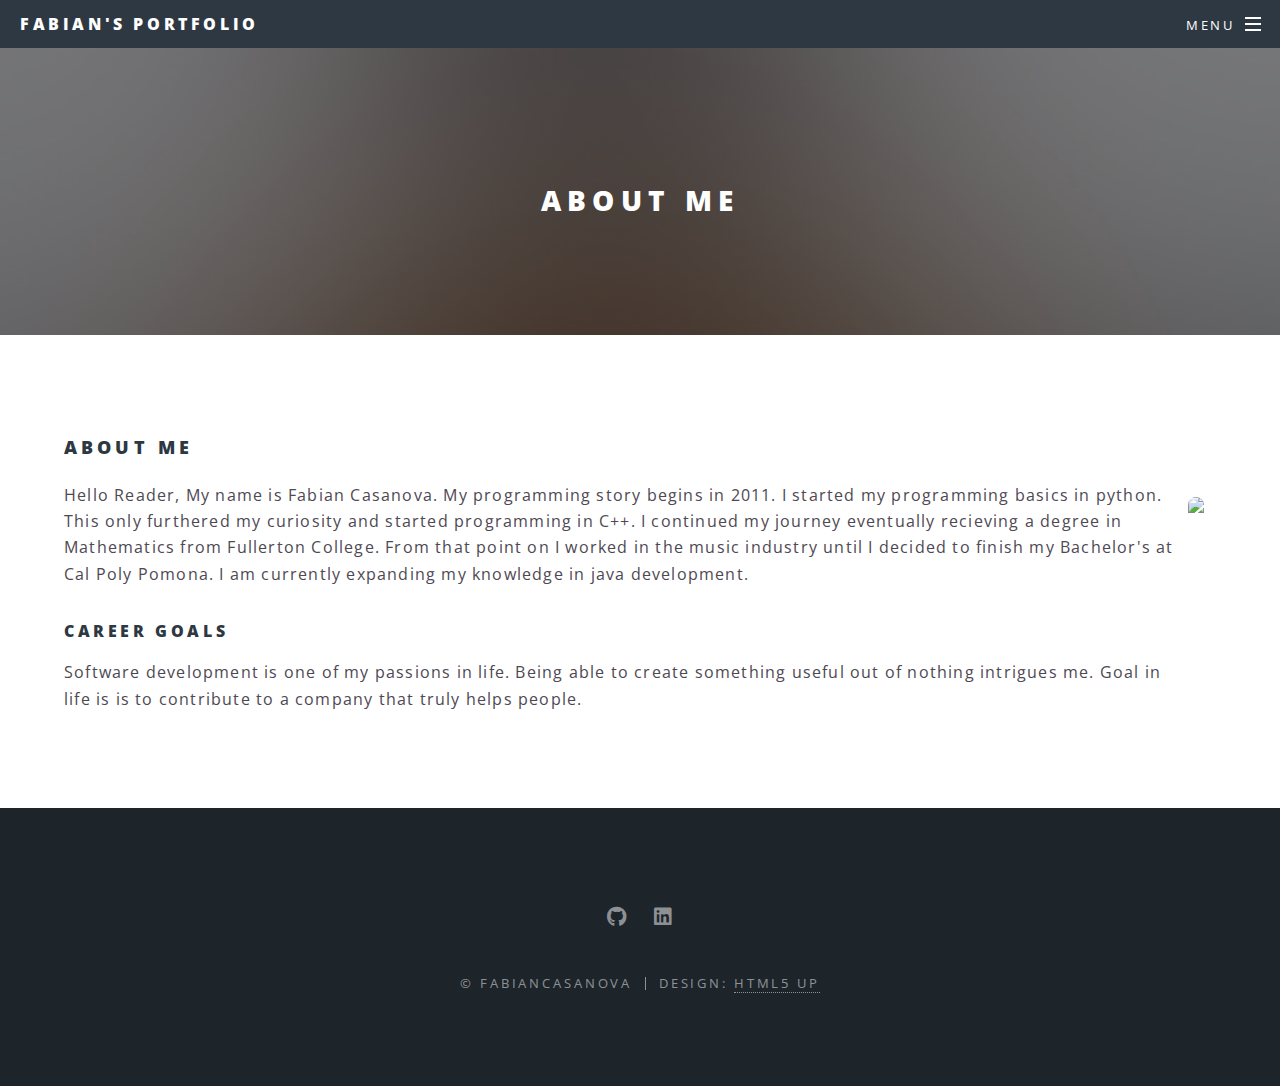
==== aboutme.html @ 85e6639e "update" ====
<!DOCTYPE HTML>
<!--
	Spectral by HTML5 UP
	html5up.net | @ajlkn
	Free for personal and commercial use under the CCA 3.0 license (html5up.net/license)
-->
<html>
	<head>
		<title>Fabian's Portfolio</title>
		<meta charset="utf-8" />
		<meta name="viewport" content="width=device-width, initial-scale=1, user-scalable=no" />
		<link rel="stylesheet" href="assets/css/main.css" />
		<noscript><link rel="stylesheet" href="assets/css/noscript.css" /></noscript>
	</head>
	<body class="is-preload">

		<!-- Page Wrapper -->
			<div id="page-wrapper">

				<!-- Header -->
					<header id="header">
						<h1><a href="index.html">Fabian's Portfolio</a></h1>
						<nav id="nav">
							<ul>
								<li class="special">
									<a href="#menu" class="menuToggle"><span>Menu</span></a>
									<div id="menu">
										<ul>
											<li><a href="index.html">Home</a></li>
											<li><a href="aboutme.html">About Me</a></li>
											<li><a href="contact.html">Contact</a></li>
										</ul>
									</div>
								</li>
							</ul>
						</nav>
					</header>

				<!-- Main -->
					<article id="main">
						<header>
							<h2>About Me</h2>
							
						</header>
						<section class="wrapper style5">
							<div class="inner">

								<h3>About Me</h3>
								<image class="image fabian" src="oldimages/fabian.jpg"></image>
								<p>Hello Reader, My name is Fabian Casanova.  My programming story begins in 2011.  I started my programming basics in python.  This only furthered my curiosity and started programming in C++.  
									I continued my journey eventually recieving a degree in Mathematics from Fullerton College.  From that point on I worked in the music industry until I decided to finish
									my Bachelor's at Cal Poly Pomona.  I am currently expanding my knowledge in java development.</p>
									
									
									
								<h4>Career Goals</h4>
								<p>Software development is one of my passions in life.  Being able to create something useful out of nothing intrigues me.  Goal in life is
									is to contribute to a company that truly helps people.
								</p>
							</div>
							
						</section>
					</article>

				<!-- Footer -->
					<footer id="footer">
						<ul class="icons">
							<li><a href="#" class="icon brands fa-github"><span class="label">Github</span></a></li>
							<li><a href="#" class="icon brands fa-linkedin"><span class="label">LinkedIn</span></a></li>

						</ul>
						<ul class="copyright">
							<li>&copy; FabianCasanova</li><li>Design: <a href="http://html5up.net">HTML5 UP</a></li>
						</ul>
					</footer>

			</div>

		<!-- Scripts -->
			<script src="assets/js/jquery.min.js"></script>
			<script src="assets/js/jquery.scrollex.min.js"></script>
			<script src="assets/js/jquery.scrolly.min.js"></script>
			<script src="assets/js/browser.min.js"></script>
			<script src="assets/js/breakpoints.min.js"></script>
			<script src="assets/js/util.js"></script>
			<script src="assets/js/main.js"></script>

	</body>
</html>
---- assets/css/main.css ----
@import url(fontawesome-all.min.css);
@import url("https://fonts.googleapis.com/css?family=Open+Sans:400,400italic,600,600italic,800,800italic");

/*
	Spectral by HTML5 UP
	html5up.net | @ajlkn
	Free for personal and commercial use under the CCA 3.0 license (html5up.net/license)
*/

html, body, div, span, applet, object,
iframe, h1, h2, h3, h4, h5, h6, p, blockquote,
pre, a, abbr, acronym, address, big, cite,
code, del, dfn, em, img, ins, kbd, q, s, samp,
small, strike, strong, sub, sup, tt, var, b,
u, i, center, dl, dt, dd, ol, ul, li, fieldset,
form, label, legend, table, caption, tbody,
tfoot, thead, tr, th, td, article, aside,
canvas, details, embed, figure, figcaption,
footer, header, hgroup, menu, nav, output, ruby,
section, summary, time, mark, audio, video {
	margin: 0;
	padding: 0;
	border: 0;
	font-size: 100%;
	font: inherit;
	vertical-align: baseline;}

article, aside, details, figcaption, figure,
footer, header, hgroup, menu, nav, section {
	display: block;}

body {
	line-height: 1;
}

ol, ul {
	list-style: none;
}

blockquote, q {
	quotes: none;
}

	blockquote:before, blockquote:after, q:before, q:after {
		content: '';
		content: none;
	}

table {
	border-collapse: collapse;
	border-spacing: 0;
}

body {
	-webkit-text-size-adjust: none;
}

mark {
	background-color: transparent;
	color: inherit;
}

input::-moz-focus-inner {
	border: 0;
	padding: 0;
}

input, select, textarea {
	-moz-appearance: none;
	-webkit-appearance: none;
	-ms-appearance: none;
	appearance: none;
}

/* Basic */

	@-ms-viewport {
		width: device-width;
	}

	html {
		box-sizing: border-box;
	}

	*, *:before, *:after {
		box-sizing: inherit;
	}

	body {
		background: #2e3842;
	}

		body.is-preload *, body.is-preload *:before, body.is-preload *:after {
			-moz-animation: none !important;
			-webkit-animation: none !important;
			-ms-animation: none !important;
			animation: none !important;
			-moz-transition: none !important;
			-webkit-transition: none !important;
			-ms-transition: none !important;
			transition: none !important;
		}

	body, input, select, textarea {
		color: #fff;
		font-family: "Open Sans", Helvetica, sans-serif;
		font-size: 15pt;
		font-weight: 400;
		letter-spacing: 0.075em;
		line-height: 1.65em;
	}

		@media screen and (max-width: 1680px) {

			body, input, select, textarea {
				font-size: 13pt;
			}

		}

		@media screen and (max-width: 1280px) {

			body, input, select, textarea {
				font-size: 12pt;
			}

		}

		@media screen and (max-width: 736px) {

			body, input, select, textarea {
				font-size: 11pt;
				letter-spacing: 0.0375em;
			}

		}

	a {
		-moz-transition: color 0.2s ease, border-bottom-color 0.2s ease;
		-webkit-transition: color 0.2s ease, border-bottom-color 0.2s ease;
		-ms-transition: color 0.2s ease, border-bottom-color 0.2s ease;
		transition: color 0.2s ease, border-bottom-color 0.2s ease;
		border-bottom: dotted 1px;
		color: inherit;
		text-decoration: none;
	}

		a:hover {
			border-bottom-color: transparent;
		}

	strong, b {
		color: #fff;
		font-weight: 600;
	}

	em, i {
		font-style: italic;
	}

	p {
		margin: 0 0 2em 0;
	}

	h1, h2, h3, h4, h5, h6 {
		color: #fff;
		font-weight: 800;
		letter-spacing: 0.225em;
		line-height: 1em;
		margin: 0 0 1em 0;
		text-transform: uppercase;
	}

		h1 a, h2 a, h3 a, h4 a, h5 a, h6 a {
			color: inherit;
			text-decoration: none;
		}

	h2 {
		font-size: 1.35em;
		line-height: 1.75em;
	}

		@media screen and (max-width: 736px) {

			h2 {
				font-size: 1.1em;
				line-height: 1.65em;
			}

		}

	h3 {
		font-size: 1.15em;
		line-height: 1.75em;
	}

		@media screen and (max-width: 736px) {

			h3 {
				font-size: 1em;
				line-height: 1.65em;
			}

		}

	h4 {
		font-size: 1em;
		line-height: 1.5em;
	}

	h5 {
		font-size: 0.8em;
		line-height: 1.5em;
	}

	h6 {
		font-size: 0.7em;
		line-height: 1.5em;
	}

	sub {
		font-size: 0.8em;
		position: relative;
		top: 0.5em;
	}

	sup {
		font-size: 0.8em;
		position: relative;
		top: -0.5em;
	}

	hr {
		border: 0;
		border-bottom: solid 2px #fff;
		margin: 3em 0;
	}

		hr.major {
			margin: 4.5em 0;
		}

	blockquote {
		border-left: solid 4px #fff;
		font-style: italic;
		margin: 0 0 2em 0;
		padding: 0.5em 0 0.5em 2em;
	}

	code {
		background: rgba(144, 144, 144, 0.25);
		border-radius: 3px;
		font-family: "Courier New", monospace;
		font-size: 0.9em;
		letter-spacing: 0;
		margin: 0 0.25em;
		padding: 0.25em 0.65em;
	}

	pre {
		-webkit-overflow-scrolling: touch;
		font-family: "Courier New", monospace;
		font-size: 0.9em;
		margin: 0 0 2em 0;
	}

		pre code {
			display: block;
			line-height: 1.75em;
			padding: 1em 1.5em;
			overflow-x: auto;
		}

	.align-left {
		text-align: left;
	}

	.align-center {
		text-align: center;
	}

	.align-right {
		text-align: right;
	}

/* Row */

	.row {
		display: flex;
		flex-wrap: wrap;
		box-sizing: border-box;
		align-items: stretch;
	}

		.row > * {
			box-sizing: border-box;
		}

		.row.gtr-uniform > * > :last-child {
			margin-bottom: 0;
		}

		.row.aln-left {
			justify-content: flex-start;
		}

		.row.aln-center {
			justify-content: center;
		}

		.row.aln-right {
			justify-content: flex-end;
		}

		.row.aln-top {
			align-items: flex-start;
		}

		.row.aln-middle {
			align-items: center;
		}

		.row.aln-bottom {
			align-items: flex-end;
		}

		.row > .imp {
			order: -1;
		}

		.row > .col-1 {
			width: 8.33333%;
		}

		.row > .off-1 {
			margin-left: 8.33333%;
		}

		.row > .col-2 {
			width: 16.66667%;
		}

		.row > .off-2 {
			margin-left: 16.66667%;
		}

		.row > .col-3 {
			width: 25%;
		}

		.row > .off-3 {
			margin-left: 25%;
		}

		.row > .col-4 {
			width: 33.33333%;
		}

		.row > .off-4 {
			margin-left: 33.33333%;
		}

		.row > .col-5 {
			width: 41.66667%;
		}

		.row > .off-5 {
			margin-left: 41.66667%;
		}

		.row > .col-6 {
			width: 50%;
		}

		.row > .off-6 {
			margin-left: 50%;
		}

		.row > .col-7 {
			width: 58.33333%;
		}

		.row > .off-7 {
			margin-left: 58.33333%;
		}

		.row > .col-8 {
			width: 66.66667%;
		}

		.row > .off-8 {
			margin-left: 66.66667%;
		}

		.row > .col-9 {
			width: 75%;
		}

		.row > .off-9 {
			margin-left: 75%;
		}

		.row > .col-10 {
			width: 83.33333%;
		}

		.row > .off-10 {
			margin-left: 83.33333%;
		}

		.row > .col-11 {
			width: 91.66667%;
		}

		.row > .off-11 {
			margin-left: 91.66667%;
		}

		.row > .col-12 {
			width: 100%;
		}

		.row > .off-12 {
			margin-left: 100%;
		}

		.row.gtr-0 {
			margin-top: 0;
			margin-left: 0em;
		}

			.row.gtr-0 > * {
				padding: 0 0 0 0em;
			}

			.row.gtr-0.gtr-uniform {
				margin-top: 0em;
			}

				.row.gtr-0.gtr-uniform > * {
					padding-top: 0em;
				}

		.row.gtr-25 {
			margin-top: 0;
			margin-left: -0.375em;
		}

			.row.gtr-25 > * {
				padding: 0 0 0 0.375em;
			}

			.row.gtr-25.gtr-uniform {
				margin-top: -0.375em;
			}

				.row.gtr-25.gtr-uniform > * {
					padding-top: 0.375em;
				}

		.row.gtr-50 {
			margin-top: 0;
			margin-left: -0.75em;
		}

			.row.gtr-50 > * {
				padding: 0 0 0 0.75em;
			}

			.row.gtr-50.gtr-uniform {
				margin-top: -0.75em;
			}

				.row.gtr-50.gtr-uniform > * {
					padding-top: 0.75em;
				}

		.row {
			margin-top: 0;
			margin-left: -1.5em;
		}

			.row > * {
				padding: 0 0 0 1.5em;
			}

			.row.gtr-uniform {
				margin-top: -1.5em;
			}

				.row.gtr-uniform > * {
					padding-top: 1.5em;
				}

		.row.gtr-150 {
			margin-top: 0;
			margin-left: -2.25em;
		}

			.row.gtr-150 > * {
				padding: 0 0 0 2.25em;
			}

			.row.gtr-150.gtr-uniform {
				margin-top: -2.25em;
			}

				.row.gtr-150.gtr-uniform > * {
					padding-top: 2.25em;
				}

		.row.gtr-200 {
			margin-top: 0;
			margin-left: -3em;
		}

			.row.gtr-200 > * {
				padding: 0 0 0 3em;
			}

			.row.gtr-200.gtr-uniform {
				margin-top: -3em;
			}

				.row.gtr-200.gtr-uniform > * {
					padding-top: 3em;
				}

		@media screen and (max-width: 1680px) {

			.row {
				display: flex;
				flex-wrap: wrap;
				box-sizing: border-box;
				align-items: stretch;
			}

				.row > * {
					box-sizing: border-box;
				}

				.row.gtr-uniform > * > :last-child {
					margin-bottom: 0;
				}

				.row.aln-left {
					justify-content: flex-start;
				}

				.row.aln-center {
					justify-content: center;
				}

				.row.aln-right {
					justify-content: flex-end;
				}

				.row.aln-top {
					align-items: flex-start;
				}

				.row.aln-middle {
					align-items: center;
				}

				.row.aln-bottom {
					align-items: flex-end;
				}

				.row > .imp-xlarge {
					order: -1;
				}

				.row > .col-1-xlarge {
					width: 8.33333%;
				}

				.row > .off-1-xlarge {
					margin-left: 8.33333%;
				}

				.row > .col-2-xlarge {
					width: 16.66667%;
				}

				.row > .off-2-xlarge {
					margin-left: 16.66667%;
				}

				.row > .col-3-xlarge {
					width: 25%;
				}

				.row > .off-3-xlarge {
					margin-left: 25%;
				}

				.row > .col-4-xlarge {
					width: 33.33333%;
				}

				.row > .off-4-xlarge {
					margin-left: 33.33333%;
				}

				.row > .col-5-xlarge {
					width: 41.66667%;
				}

				.row > .off-5-xlarge {
					margin-left: 41.66667%;
				}

				.row > .col-6-xlarge {
					width: 50%;
				}

				.row > .off-6-xlarge {
					margin-left: 50%;
				}

				.row > .col-7-xlarge {
					width: 58.33333%;
				}

				.row > .off-7-xlarge {
					margin-left: 58.33333%;
				}

				.row > .col-8-xlarge {
					width: 66.66667%;
				}

				.row > .off-8-xlarge {
					margin-left: 66.66667%;
				}

				.row > .col-9-xlarge {
					width: 75%;
				}

				.row > .off-9-xlarge {
					margin-left: 75%;
				}

				.row > .col-10-xlarge {
					width: 83.33333%;
				}

				.row > .off-10-xlarge {
					margin-left: 83.33333%;
				}

				.row > .col-11-xlarge {
					width: 91.66667%;
				}

				.row > .off-11-xlarge {
					margin-left: 91.66667%;
				}

				.row > .col-12-xlarge {
					width: 100%;
				}

				.row > .off-12-xlarge {
					margin-left: 100%;
				}

				.row.gtr-0 {
					margin-top: 0;
					margin-left: 0em;
				}

					.row.gtr-0 > * {
						padding: 0 0 0 0em;
					}

					.row.gtr-0.gtr-uniform {
						margin-top: 0em;
					}

						.row.gtr-0.gtr-uniform > * {
							padding-top: 0em;
						}

				.row.gtr-25 {
					margin-top: 0;
					margin-left: -0.375em;
				}

					.row.gtr-25 > * {
						padding: 0 0 0 0.375em;
					}

					.row.gtr-25.gtr-uniform {
						margin-top: -0.375em;
					}

						.row.gtr-25.gtr-uniform > * {
							padding-top: 0.375em;
						}

				.row.gtr-50 {
					margin-top: 0;
					margin-left: -0.75em;
				}

					.row.gtr-50 > * {
						padding: 0 0 0 0.75em;
					}

					.row.gtr-50.gtr-uniform {
						margin-top: -0.75em;
					}

						.row.gtr-50.gtr-uniform > * {
							padding-top: 0.75em;
						}

				.row {
					margin-top: 0;
					margin-left: -1.5em;
				}

					.row > * {
						padding: 0 0 0 1.5em;
					}

					.row.gtr-uniform {
						margin-top: -1.5em;
					}

						.row.gtr-uniform > * {
							padding-top: 1.5em;
						}

				.row.gtr-150 {
					margin-top: 0;
					margin-left: -2.25em;
				}

					.row.gtr-150 > * {
						padding: 0 0 0 2.25em;
					}

					.row.gtr-150.gtr-uniform {
						margin-top: -2.25em;
					}

						.row.gtr-150.gtr-uniform > * {
							padding-top: 2.25em;
						}

				.row.gtr-200 {
					margin-top: 0;
					margin-left: -3em;
				}

					.row.gtr-200 > * {
						padding: 0 0 0 3em;
					}

					.row.gtr-200.gtr-uniform {
						margin-top: -3em;
					}

						.row.gtr-200.gtr-uniform > * {
							padding-top: 3em;
						}

		}

		@media screen and (max-width: 1280px) {

			.row {
				display: flex;
				flex-wrap: wrap;
				box-sizing: border-box;
				align-items: stretch;
			}

				.row > * {
					box-sizing: border-box;
				}

				.row.gtr-uniform > * > :last-child {
					margin-bottom: 0;
				}

				.row.aln-left {
					justify-content: flex-start;
				}

				.row.aln-center {
					justify-content: center;
				}

				.row.aln-right {
					justify-content: flex-end;
				}

				.row.aln-top {
					align-items: flex-start;
				}

				.row.aln-middle {
					align-items: center;
				}

				.row.aln-bottom {
					align-items: flex-end;
				}

				.row > .imp-large {
					order: -1;
				}

				.row > .col-1-large {
					width: 8.33333%;
				}

				.row > .off-1-large {
					margin-left: 8.33333%;
				}

				.row > .col-2-large {
					width: 16.66667%;
				}

				.row > .off-2-large {
					margin-left: 16.66667%;
				}

				.row > .col-3-large {
					width: 25%;
				}

				.row > .off-3-large {
					margin-left: 25%;
				}

				.row > .col-4-large {
					width: 33.33333%;
				}

				.row > .off-4-large {
					margin-left: 33.33333%;
				}

				.row > .col-5-large {
					width: 41.66667%;
				}

				.row > .off-5-large {
					margin-left: 41.66667%;
				}

				.row > .col-6-large {
					width: 50%;
				}

				.row > .off-6-large {
					margin-left: 50%;
				}

				.row > .col-7-large {
					width: 58.33333%;
				}

				.row > .off-7-large {
					margin-left: 58.33333%;
				}

				.row > .col-8-large {
					width: 66.66667%;
				}

				.row > .off-8-large {
					margin-left: 66.66667%;
				}

				.row > .col-9-large {
					width: 75%;
				}

				.row > .off-9-large {
					margin-left: 75%;
				}

				.row > .col-10-large {
					width: 83.33333%;
				}

				.row > .off-10-large {
					margin-left: 83.33333%;
				}

				.row > .col-11-large {
					width: 91.66667%;
				}

				.row > .off-11-large {
					margin-left: 91.66667%;
				}

				.row > .col-12-large {
					width: 100%;
				}

				.row > .off-12-large {
					margin-left: 100%;
				}

				.row.gtr-0 {
					margin-top: 0;
					margin-left: 0em;
				}

					.row.gtr-0 > * {
						padding: 0 0 0 0em;
					}

					.row.gtr-0.gtr-uniform {
						margin-top: 0em;
					}

						.row.gtr-0.gtr-uniform > * {
							padding-top: 0em;
						}

				.row.gtr-25 {
					margin-top: 0;
					margin-left: -0.375em;
				}

					.row.gtr-25 > * {
						padding: 0 0 0 0.375em;
					}

					.row.gtr-25.gtr-uniform {
						margin-top: -0.375em;
					}

						.row.gtr-25.gtr-uniform > * {
							padding-top: 0.375em;
						}

				.row.gtr-50 {
					margin-top: 0;
					margin-left: -0.75em;
				}

					.row.gtr-50 > * {
						padding: 0 0 0 0.75em;
					}

					.row.gtr-50.gtr-uniform {
						margin-top: -0.75em;
					}

						.row.gtr-50.gtr-uniform > * {
							padding-top: 0.75em;
						}

				.row {
					margin-top: 0;
					margin-left: -1.5em;
				}

					.row > * {
						padding: 0 0 0 1.5em;
					}

					.row.gtr-uniform {
						margin-top: -1.5em;
					}

						.row.gtr-uniform > * {
							padding-top: 1.5em;
						}

				.row.gtr-150 {
					margin-top: 0;
					margin-left: -2.25em;
				}

					.row.gtr-150 > * {
						padding: 0 0 0 2.25em;
					}

					.row.gtr-150.gtr-uniform {
						margin-top: -2.25em;
					}

						.row.gtr-150.gtr-uniform > * {
							padding-top: 2.25em;
						}

				.row.gtr-200 {
					margin-top: 0;
					margin-left: -3em;
				}

					.row.gtr-200 > * {
						padding: 0 0 0 3em;
					}

					.row.gtr-200.gtr-uniform {
						margin-top: -3em;
					}

						.row.gtr-200.gtr-uniform > * {
							padding-top: 3em;
						}

		}

		@media screen and (max-width: 980px) {

			.row {
				display: flex;
				flex-wrap: wrap;
				box-sizing: border-box;
				align-items: stretch;
			}

				.row > * {
					box-sizing: border-box;
				}

				.row.gtr-uniform > * > :last-child {
					margin-bottom: 0;
				}

				.row.aln-left {
					justify-content: flex-start;
				}

				.row.aln-center {
					justify-content: center;
				}

				.row.aln-right {
					justify-content: flex-end;
				}

				.row.aln-top {
					align-items: flex-start;
				}

				.row.aln-middle {
					align-items: center;
				}

				.row.aln-bottom {
					align-items: flex-end;
				}

				.row > .imp-medium {
					order: -1;
				}

				.row > .col-1-medium {
					width: 8.33333%;
				}

				.row > .off-1-medium {
					margin-left: 8.33333%;
				}

				.row > .col-2-medium {
					width: 16.66667%;
				}

				.row > .off-2-medium {
					margin-left: 16.66667%;
				}

				.row > .col-3-medium {
					width: 25%;
				}

				.row > .off-3-medium {
					margin-left: 25%;
				}

				.row > .col-4-medium {
					width: 33.33333%;
				}

				.row > .off-4-medium {
					margin-left: 33.33333%;
				}

				.row > .col-5-medium {
					width: 41.66667%;
				}

				.row > .off-5-medium {
					margin-left: 41.66667%;
				}

				.row > .col-6-medium {
					width: 50%;
				}

				.row > .off-6-medium {
					margin-left: 50%;
				}

				.row > .col-7-medium {
					width: 58.33333%;
				}

				.row > .off-7-medium {
					margin-left: 58.33333%;
				}

				.row > .col-8-medium {
					width: 66.66667%;
				}

				.row > .off-8-medium {
					margin-left: 66.66667%;
				}

				.row > .col-9-medium {
					width: 75%;
				}

				.row > .off-9-medium {
					margin-left: 75%;
				}

				.row > .col-10-medium {
					width: 83.33333%;
				}

				.row > .off-10-medium {
					margin-left: 83.33333%;
				}

				.row > .col-11-medium {
					width: 91.66667%;
				}

				.row > .off-11-medium {
					margin-left: 91.66667%;
				}

				.row > .col-12-medium {
					width: 100%;
				}

				.row > .off-12-medium {
					margin-left: 100%;
				}

				.row.gtr-0 {
					margin-top: 0;
					margin-left: 0em;
				}

					.row.gtr-0 > * {
						padding: 0 0 0 0em;
					}

					.row.gtr-0.gtr-uniform {
						margin-top: 0em;
					}

						.row.gtr-0.gtr-uniform > * {
							padding-top: 0em;
						}

				.row.gtr-25 {
					margin-top: 0;
					margin-left: -0.375em;
				}

					.row.gtr-25 > * {
						padding: 0 0 0 0.375em;
					}

					.row.gtr-25.gtr-uniform {
						margin-top: -0.375em;
					}

						.row.gtr-25.gtr-uniform > * {
							padding-top: 0.375em;
						}

				.row.gtr-50 {
					margin-top: 0;
					margin-left: -0.75em;
				}

					.row.gtr-50 > * {
						padding: 0 0 0 0.75em;
					}

					.row.gtr-50.gtr-uniform {
						margin-top: -0.75em;
					}

						.row.gtr-50.gtr-uniform > * {
							padding-top: 0.75em;
						}

				.row {
					margin-top: 0;
					margin-left: -1.5em;
				}

					.row > * {
						padding: 0 0 0 1.5em;
					}

					.row.gtr-uniform {
						margin-top: -1.5em;
					}

						.row.gtr-uniform > * {
							padding-top: 1.5em;
						}

				.row.gtr-150 {
					margin-top: 0;
					margin-left: -2.25em;
				}

					.row.gtr-150 > * {
						padding: 0 0 0 2.25em;
					}

					.row.gtr-150.gtr-uniform {
						margin-top: -2.25em;
					}

						.row.gtr-150.gtr-uniform > * {
							padding-top: 2.25em;
						}

				.row.gtr-200 {
					margin-top: 0;
					margin-left: -3em;
				}

					.row.gtr-200 > * {
						padding: 0 0 0 3em;
					}

					.row.gtr-200.gtr-uniform {
						margin-top: -3em;
					}

						.row.gtr-200.gtr-uniform > * {
							padding-top: 3em;
						}

		}

		@media screen and (max-width: 736px) {

			.row {
				display: flex;
				flex-wrap: wrap;
				box-sizing: border-box;
				align-items: stretch;
			}

				.row > * {
					box-sizing: border-box;
				}

				.row.gtr-uniform > * > :last-child {
					margin-bottom: 0;
				}

				.row.aln-left {
					justify-content: flex-start;
				}

				.row.aln-center {
					justify-content: center;
				}

				.row.aln-right {
					justify-content: flex-end;
				}

				.row.aln-top {
					align-items: flex-start;
				}

				.row.aln-middle {
					align-items: center;
				}

				.row.aln-bottom {
					align-items: flex-end;
				}

				.row > .imp-small {
					order: -1;
				}

				.row > .col-1-small {
					width: 8.33333%;
				}

				.row > .off-1-small {
					margin-left: 8.33333%;
				}

				.row > .col-2-small {
					width: 16.66667%;
				}

				.row > .off-2-small {
					margin-left: 16.66667%;
				}

				.row > .col-3-small {
					width: 25%;
				}

				.row > .off-3-small {
					margin-left: 25%;
				}

				.row > .col-4-small {
					width: 33.33333%;
				}

				.row > .off-4-small {
					margin-left: 33.33333%;
				}

				.row > .col-5-small {
					width: 41.66667%;
				}

				.row > .off-5-small {
					margin-left: 41.66667%;
				}

				.row > .col-6-small {
					width: 50%;
				}

				.row > .off-6-small {
					margin-left: 50%;
				}

				.row > .col-7-small {
					width: 58.33333%;
				}

				.row > .off-7-small {
					margin-left: 58.33333%;
				}

				.row > .col-8-small {
					width: 66.66667%;
				}

				.row > .off-8-small {
					margin-left: 66.66667%;
				}

				.row > .col-9-small {
					width: 75%;
				}

				.row > .off-9-small {
					margin-left: 75%;
				}

				.row > .col-10-small {
					width: 83.33333%;
				}

				.row > .off-10-small {
					margin-left: 83.33333%;
				}

				.row > .col-11-small {
					width: 91.66667%;
				}

				.row > .off-11-small {
					margin-left: 91.66667%;
				}

				.row > .col-12-small {
					width: 100%;
				}

				.row > .off-12-small {
					margin-left: 100%;
				}

				.row.gtr-0 {
					margin-top: 0;
					margin-left: 0em;
				}

					.row.gtr-0 > * {
						padding: 0 0 0 0em;
					}

					.row.gtr-0.gtr-uniform {
						margin-top: 0em;
					}

						.row.gtr-0.gtr-uniform > * {
							padding-top: 0em;
						}

				.row.gtr-25 {
					margin-top: 0;
					margin-left: -0.375em;
				}

					.row.gtr-25 > * {
						padding: 0 0 0 0.375em;
					}

					.row.gtr-25.gtr-uniform {
						margin-top: -0.375em;
					}

						.row.gtr-25.gtr-uniform > * {
							padding-top: 0.375em;
						}

				.row.gtr-50 {
					margin-top: 0;
					margin-left: -0.75em;
				}

					.row.gtr-50 > * {
						padding: 0 0 0 0.75em;
					}

					.row.gtr-50.gtr-uniform {
						margin-top: -0.75em;
					}

						.row.gtr-50.gtr-uniform > * {
							padding-top: 0.75em;
						}

				.row {
					margin-top: 0;
					margin-left: -1.5em;
				}

					.row > * {
						padding: 0 0 0 1.5em;
					}

					.row.gtr-uniform {
						margin-top: -1.5em;
					}

						.row.gtr-uniform > * {
							padding-top: 1.5em;
						}

				.row.gtr-150 {
					margin-top: 0;
					margin-left: -2.25em;
				}

					.row.gtr-150 > * {
						padding: 0 0 0 2.25em;
					}

					.row.gtr-150.gtr-uniform {
						margin-top: -2.25em;
					}

						.row.gtr-150.gtr-uniform > * {
							padding-top: 2.25em;
						}

				.row.gtr-200 {
					margin-top: 0;
					margin-left: -3em;
				}

					.row.gtr-200 > * {
						padding: 0 0 0 3em;
					}

					.row.gtr-200.gtr-uniform {
						margin-top: -3em;
					}

						.row.gtr-200.gtr-uniform > * {
							padding-top: 3em;
						}

		}

		@media screen and (max-width: 480px) {

			.row {
				display: flex;
				flex-wrap: wrap;
				box-sizing: border-box;
				align-items: stretch;
			}

				.row > * {
					box-sizing: border-box;
				}

				.row.gtr-uniform > * > :last-child {
					margin-bottom: 0;
				}

				.row.aln-left {
					justify-content: flex-start;
				}

				.row.aln-center {
					justify-content: center;
				}

				.row.aln-right {
					justify-content: flex-end;
				}

				.row.aln-top {
					align-items: flex-start;
				}

				.row.aln-middle {
					align-items: center;
				}

				.row.aln-bottom {
					align-items: flex-end;
				}

				.row > .imp-xsmall {
					order: -1;
				}

				.row > .col-1-xsmall {
					width: 8.33333%;
				}

				.row > .off-1-xsmall {
					margin-left: 8.33333%;
				}

				.row > .col-2-xsmall {
					width: 16.66667%;
				}

				.row > .off-2-xsmall {
					margin-left: 16.66667%;
				}

				.row > .col-3-xsmall {
					width: 25%;
				}

				.row > .off-3-xsmall {
					margin-left: 25%;
				}

				.row > .col-4-xsmall {
					width: 33.33333%;
				}

				.row > .off-4-xsmall {
					margin-left: 33.33333%;
				}

				.row > .col-5-xsmall {
					width: 41.66667%;
				}

				.row > .off-5-xsmall {
					margin-left: 41.66667%;
				}

				.row > .col-6-xsmall {
					width: 50%;
				}

				.row > .off-6-xsmall {
					margin-left: 50%;
				}

				.row > .col-7-xsmall {
					width: 58.33333%;
				}

				.row > .off-7-xsmall {
					margin-left: 58.33333%;
				}

				.row > .col-8-xsmall {
					width: 66.66667%;
				}

				.row > .off-8-xsmall {
					margin-left: 66.66667%;
				}

				.row > .col-9-xsmall {
					width: 75%;
				}

				.row > .off-9-xsmall {
					margin-left: 75%;
				}

				.row > .col-10-xsmall {
					width: 83.33333%;
				}

				.row > .off-10-xsmall {
					margin-left: 83.33333%;
				}

				.row > .col-11-xsmall {
					width: 91.66667%;
				}

				.row > .off-11-xsmall {
					margin-left: 91.66667%;
				}

				.row > .col-12-xsmall {
					width: 100%;
				}

				.row > .off-12-xsmall {
					margin-left: 100%;
				}

				.row.gtr-0 {
					margin-top: 0;
					margin-left: 0em;
				}

					.row.gtr-0 > * {
						padding: 0 0 0 0em;
					}

					.row.gtr-0.gtr-uniform {
						margin-top: 0em;
					}

						.row.gtr-0.gtr-uniform > * {
							padding-top: 0em;
						}

				.row.gtr-25 {
					margin-top: 0;
					margin-left: -0.375em;
				}

					.row.gtr-25 > * {
						padding: 0 0 0 0.375em;
					}

					.row.gtr-25.gtr-uniform {
						margin-top: -0.375em;
					}

						.row.gtr-25.gtr-uniform > * {
							padding-top: 0.375em;
						}

				.row.gtr-50 {
					margin-top: 0;
					margin-left: -0.75em;
				}

					.row.gtr-50 > * {
						padding: 0 0 0 0.75em;
					}

					.row.gtr-50.gtr-uniform {
						margin-top: -0.75em;
					}

						.row.gtr-50.gtr-uniform > * {
							padding-top: 0.75em;
						}

				.row {
					margin-top: 0;
					margin-left: -1.5em;
				}

					.row > * {
						padding: 0 0 0 1.5em;
					}

					.row.gtr-uniform {
						margin-top: -1.5em;
					}

						.row.gtr-uniform > * {
							padding-top: 1.5em;
						}

				.row.gtr-150 {
					margin-top: 0;
					margin-left: -2.25em;
				}

					.row.gtr-150 > * {
						padding: 0 0 0 2.25em;
					}

					.row.gtr-150.gtr-uniform {
						margin-top: -2.25em;
					}

						.row.gtr-150.gtr-uniform > * {
							padding-top: 2.25em;
						}

				.row.gtr-200 {
					margin-top: 0;
					margin-left: -3em;
				}

					.row.gtr-200 > * {
						padding: 0 0 0 3em;
					}

					.row.gtr-200.gtr-uniform {
						margin-top: -3em;
					}

						.row.gtr-200.gtr-uniform > * {
							padding-top: 3em;
						}

		}

/* Section/Article */

	section.special, article.special {
		text-align: center;
	}

	header p {
		color: rgba(255, 255, 255, 0.5);
		position: relative;
		top: -0.25em;
	}

	header h3 + p {
		font-size: 1.1em;
	}

	header h4 + p,
	header h5 + p,
	header h6 + p {
		font-size: 0.9em;
	}

	header.major {
		margin: 0 0 3.5em 0;
	}

		header.major h2, header.major h3, header.major h4, header.major h5, header.major h6 {
			border-bottom: solid 2px #fff;
			display: inline-block;
			padding-bottom: 1em;
			position: relative;
		}

			header.major h2:after, header.major h3:after, header.major h4:after, header.major h5:after, header.major h6:after {
				content: '';
				display: block;
				height: 1px;
			}

		header.major p {
			color: #fff;
			top: 0;
		}

		@media screen and (max-width: 736px) {

			header.major {
				margin: 0 0 2em 0;
			}

		}

	@media screen and (max-width: 980px) {

		header br {
			display: none;
		}

	}

/* Form */

	form {
		margin: 0 0 2em 0;
	}

	label {
		color: #fff;
		display: block;
		font-size: 0.9em;
		font-weight: 600;
		margin: 0 0 1em 0;
	}

	input[type="text"],
	input[type="password"],
	input[type="email"],
	select,
	textarea {
		-moz-appearance: none;
		-webkit-appearance: none;
		-ms-appearance: none;
		appearance: none;
		background-color: rgba(144, 144, 144, 0.25);
		border-radius: 3px;
		border: none;
		color: inherit;
		display: block;
		outline: 0;
		padding: 0 1em;
		text-decoration: none;
		width: 100%;
	}

		input[type="text"]:invalid,
		input[type="password"]:invalid,
		input[type="email"]:invalid,
		select:invalid,
		textarea:invalid {
			box-shadow: none;
		}

		input[type="text"]:focus,
		input[type="password"]:focus,
		input[type="email"]:focus,
		select:focus,
		textarea:focus {
			box-shadow: 0 0 0 2px #21b2a6;
		}

	select {
		background-size: 1.25em;
		background-repeat: no-repeat;
		background-position: calc(100% - 1em) center;
		height: 2.75em;
		padding-right: 2.75em;
		text-overflow: ellipsis;
	}

		select:focus::-ms-value {
			background-color: transparent;
		}

		select::-ms-expand {
			display: none;
		}

	input[type="text"],
	input[type="password"],
	input[type="email"],
	select {
		height: 2.75em;
	}

	textarea {
		padding: 0.75em 1em;
	}

	input[type="checkbox"],
	input[type="radio"] {
		-moz-appearance: none;
		-webkit-appearance: none;
		-ms-appearance: none;
		appearance: none;
		display: block;
		float: left;
		margin-right: -2em;
		opacity: 0;
		width: 1em;
		z-index: -1;
	}

		input[type="checkbox"] + label,
		input[type="radio"] + label {
			text-decoration: none;
			color: #fff;
			cursor: pointer;
			display: inline-block;
			font-size: 1em;
			font-weight: 400;
			padding-left: 2.4em;
			padding-right: 0.75em;
			position: relative;
		}

			input[type="checkbox"] + label:before,
			input[type="radio"] + label:before {
				-moz-osx-font-smoothing: grayscale;
				-webkit-font-smoothing: antialiased;
				display: inline-block;
				font-style: normal;
				font-variant: normal;
				text-rendering: auto;
				line-height: 1;
				text-transform: none !important;
				font-family: 'Font Awesome 5 Free';
				font-weight: 900;
			}

			input[type="checkbox"] + label:before,
			input[type="radio"] + label:before {
				background: rgba(144, 144, 144, 0.25);
				border-radius: 3px;
				content: '';
				display: inline-block;
				font-size: 0.8em;
				height: 2.0625em;
				left: 0;
				line-height: 2.0625em;
				position: absolute;
				text-align: center;
				top: 0;
				width: 2.0625em;
			}

		input[type="checkbox"]:checked + label:before,
		input[type="radio"]:checked + label:before {
			background: #2e3842;
			color: #fff;
			content: '\f00c';
		}

		input[type="checkbox"]:focus + label:before,
		input[type="radio"]:focus + label:before {
			box-shadow: 0 0 0 2px #21b2a6;
		}

	input[type="checkbox"] + label:before {
		border-radius: 3px;
	}

	input[type="radio"] + label:before {
		border-radius: 100%;
	}

	::-webkit-input-placeholder {
		color: rgba(255, 255, 255, 0.5) !important;
		opacity: 1.0;
	}

	:-moz-placeholder {
		color: rgba(255, 255, 255, 0.5) !important;
		opacity: 1.0;
	}

	::-moz-placeholder {
		color: rgba(255, 255, 255, 0.5) !important;
		opacity: 1.0;
	}

	:-ms-input-placeholder {
		color: rgba(255, 255, 255, 0.5) !important;
		opacity: 1.0;
	}

/* Box */

	.box {
		border-radius: 3px;
		border: solid 2px #fff;
		margin-bottom: 2em;
		padding: 1.5em;
	}

		.box > :last-child,
		.box > :last-child > :last-child,
		.box > :last-child > :last-child > :last-child {
			margin-bottom: 0;
		}

		.box.alt {
			border: 0;
			border-radius: 0;
			padding: 0;
		}

/* Icon */

	.icon {
		text-decoration: none;
		border-bottom: none;
		position: relative;
	}

		.icon:before {
			-moz-osx-font-smoothing: grayscale;
			-webkit-font-smoothing: antialiased;
			display: inline-block;
			font-style: normal;
			font-variant: normal;
			text-rendering: auto;
			line-height: 1;
			text-transform: none !important;
			font-family: 'Font Awesome 5 Free';
			font-weight: 400;
		}

		.icon > .label {
			display: none;
		}

		.icon:before {
			line-height: inherit;
		}

		.icon.solid:before {
			font-weight: 900;
		}

		.icon.brands:before {
			font-family: 'Font Awesome 5 Brands';
		}

		.icon.major {
			-moz-transform: rotate(-45deg);
			-webkit-transform: rotate(-45deg);
			-ms-transform: rotate(-45deg);
			transform: rotate(-45deg);
			border-radius: 3px;
			border: solid 2px #fff;
			display: inline-block;
			font-size: 1.35em;
			height: calc(3em + 2px);
			line-height: 3em;
			text-align: center;
			width: calc(3em + 2px);
		}

			.icon.major:before {
				-moz-transform: rotate(45deg);
				-webkit-transform: rotate(45deg);
				-ms-transform: rotate(45deg);
				transform: rotate(45deg);
				display: inline-block;
				font-size: 1.5em;
			}

			@media screen and (max-width: 736px) {

				.icon.major {
					font-size: 1em;
				}

			}

		.icon.style1 {
			color: #00ffcc;
		}

		.icon.style2 {
			color: #00f0ff;
		}

		.icon.style3 {
			color: #76ddff;
		}

/* Image */

	.image {
		border-radius: 3px;
		border: 0;
		display: inline-block;
		position: relative;
			
	}	
		.image.fabian {
				float: right;
    			height: 300px;
    			object-fit: cover;
				margin: 15px 12px 3px 0px;
				border-radius: 25px;
				
		}

		.image img {
			border-radius: 3px;
			display: block;
		}

		.image.left {
			float: left;
			margin: 0 2em 2em 0;
			top: 0.25em;
		}

		.image.right {
			float: right;
			margin: 0 0 2em 2em;
			top: 0.25em;
		}

		.image.left, .image.right {
			max-width: 40%;
		}

			.image.left img, .image.right img {
				width: 100%;
			}

		.image.fit {
			display: block;
			margin: 0 0 2em 0;
			
		}

			.image.fit img {
				width:  100%;
    			height: 300px;
    			object-fit: cover;
			}

/* List */

	ol {
		list-style: decimal;
		margin: 0 0 2em 0;
		padding-left: 1.25em;
	}

		ol li {
			padding-left: 0.25em;
		}

	ul {
		list-style: disc;
		margin: 0 0 2em 0;
		padding-left: 1em;
	}

		ul li {
			padding-left: 0.5em;
		}

		ul.alt {
			list-style: none;
			padding-left: 0;
		}

			ul.alt li {
				border-top: solid 1px #fff;
				padding: 0.5em 0;
			}

				ul.alt li:first-child {
					border-top: 0;
					padding-top: 0;
				}

	dl {
		margin: 0 0 2em 0;
	}

/* Actions */

	ul.actions {
		display: -moz-flex;
		display: -webkit-flex;
		display: -ms-flex;
		display: flex;
		cursor: default;
		list-style: none;
		margin-left: -1em;
		padding-left: 0;
	}

		ul.actions li {
			padding: 0 0 0 1em;
			vertical-align: middle;
		}

		ul.actions.special {
			-moz-justify-content: center;
			-webkit-justify-content: center;
			-ms-justify-content: center;
			justify-content: center;
			width: 100%;
			margin-left: 0;
		}

			ul.actions.special li:first-child {
				padding-left: 0;
			}

		ul.actions.stacked {
			-moz-flex-direction: column;
			-webkit-flex-direction: column;
			-ms-flex-direction: column;
			flex-direction: column;
			margin-left: 0;
		}

			ul.actions.stacked li {
				padding: 1em 0 0 0;
			}

				ul.actions.stacked li:first-child {
					padding-top: 0;
				}

		ul.actions.fit {
			width: calc(100% + 1em);
		}

			ul.actions.fit li {
				-moz-flex-grow: 1;
				-webkit-flex-grow: 1;
				-ms-flex-grow: 1;
				flex-grow: 1;
				-moz-flex-shrink: 1;
				-webkit-flex-shrink: 1;
				-ms-flex-shrink: 1;
				flex-shrink: 1;
				width: 100%;
			}

				ul.actions.fit li > * {
					width: 100%;
				}

			ul.actions.fit.stacked {
				width: 100%;
			}

		@media screen and (max-width: 480px) {

			ul.actions:not(.fixed) {
				-moz-flex-direction: column;
				-webkit-flex-direction: column;
				-ms-flex-direction: column;
				flex-direction: column;
				margin-left: 0;
				width: 100% !important;
			}

				ul.actions:not(.fixed) li {
					-moz-flex-grow: 1;
					-webkit-flex-grow: 1;
					-ms-flex-grow: 1;
					flex-grow: 1;
					-moz-flex-shrink: 1;
					-webkit-flex-shrink: 1;
					-ms-flex-shrink: 1;
					flex-shrink: 1;
					padding: 1em 0 0 0;
					text-align: center;
					width: 100%;
				}

					ul.actions:not(.fixed) li > * {
						width: 100%;
					}

					ul.actions:not(.fixed) li:first-child {
						padding-top: 0;
					}

					ul.actions:not(.fixed) li input[type="submit"],
					ul.actions:not(.fixed) li input[type="reset"],
					ul.actions:not(.fixed) li input[type="button"],
					ul.actions:not(.fixed) li button,
					ul.actions:not(.fixed) li .button {
						width: 100%;
					}

						ul.actions:not(.fixed) li input[type="submit"].icon:before,
						ul.actions:not(.fixed) li input[type="reset"].icon:before,
						ul.actions:not(.fixed) li input[type="button"].icon:before,
						ul.actions:not(.fixed) li button.icon:before,
						ul.actions:not(.fixed) li .button.icon:before {
							margin-left: -0.5em;
						}

		}

/* Icons */

	ul.icons {
		cursor: default;
		list-style: none;
		padding-left: 0;
	}

		ul.icons li {
			display: inline-block;
			padding: 0 1em 0 0;
		}

			ul.icons li:last-child {
				padding-right: 0 !important;
			}

		ul.icons.major {
			padding: 1em 0;
		}

			ul.icons.major li {
				padding-right: 3.5em;
			}

				@media screen and (max-width: 736px) {

					ul.icons.major li {
						padding: 0 1em !important;
					}

				}

/* Table */

	.table-wrapper {
		-webkit-overflow-scrolling: touch;
		overflow-x: auto;
	}

	table {
		margin: 0 0 2em 0;
		width: 100%;
	}

		table tbody tr {
			border: solid 1px #fff;
			border-left: 0;
			border-right: 0;
		}

			table tbody tr:nth-child(2n + 1) {
				background-color: rgba(144, 144, 144, 0.25);
			}

		table td {
			padding: 0.75em 0.75em;
		}

		table th {
			color: #fff;
			font-size: 0.9em;
			font-weight: 600;
			padding: 0 0.75em 0.75em 0.75em;
			text-align: left;
		}

		table thead {
			border-bottom: solid 2px #fff;
		}

		table tfoot {
			border-top: solid 2px #fff;
		}

		table.alt {
			border-collapse: separate;
		}

			table.alt tbody tr td {
				border: solid 1px #fff;
				border-left-width: 0;
				border-top-width: 0;
			}

				table.alt tbody tr td:first-child {
					border-left-width: 1px;
				}

			table.alt tbody tr:first-child td {
				border-top-width: 1px;
			}

			table.alt thead {
				border-bottom: 0;
			}

			table.alt tfoot {
				border-top: 0;
			}

/* Button */

	input[type="submit"],
	input[type="reset"],
	input[type="button"],
	button,
	.button {
		-moz-appearance: none;
		-webkit-appearance: none;
		-ms-appearance: none;
		appearance: none;
		-moz-transition: background-color 0.2s ease-in-out, color 0.2s ease-in-out;
		-webkit-transition: background-color 0.2s ease-in-out, color 0.2s ease-in-out;
		-ms-transition: background-color 0.2s ease-in-out, color 0.2s ease-in-out;
		transition: background-color 0.2s ease-in-out, color 0.2s ease-in-out;
		background-color: transparent;
		border-radius: 3px;
		border: 0;
		box-shadow: inset 0 0 0 2px #fff;
		color: #fff;
		cursor: pointer;
		display: inline-block;
		font-size: 0.8em;
		font-weight: 600;
		height: 3.125em;
		letter-spacing: 0.225em;
		line-height: 3.125em;
		max-width: 30em;
		padding: 0 2.75em;
		text-align: center;
		text-decoration: none;
		text-transform: uppercase;
		white-space: nowrap;
		overflow: hidden;
		text-overflow: ellipsis;
	}

		input[type="submit"]:hover,
		input[type="reset"]:hover,
		input[type="button"]:hover,
		button:hover,
		.button:hover {
			background-color: rgba(144, 144, 144, 0.25);
		}

		input[type="submit"]:active,
		input[type="reset"]:active,
		input[type="button"]:active,
		button:active,
		.button:active {
			background-color: rgba(144, 144, 144, 0.5);
		}

		input[type="submit"].icon:before,
		input[type="reset"].icon:before,
		input[type="button"].icon:before,
		button.icon:before,
		.button.icon:before {
			margin-right: 0.5em;
		}

		input[type="submit"].fit,
		input[type="reset"].fit,
		input[type="button"].fit,
		button.fit,
		.button.fit {
			width: 100%;
		}

		input[type="submit"].small,
		input[type="reset"].small,
		input[type="button"].small,
		button.small,
		.button.small {
			font-size: 0.8em;
		}

		input[type="submit"].large,
		input[type="reset"].large,
		input[type="button"].large,
		button.large,
		.button.large {
			font-size: 1.35em;
		}

		input[type="submit"].primary,
		input[type="reset"].primary,
		input[type="button"].primary,
		button.primary,
		.button.primary {
			background-color: #ed4933;
			box-shadow: none !important;
			color: #ffffff !important;
		}

			input[type="submit"].primary:hover,
			input[type="reset"].primary:hover,
			input[type="button"].primary:hover,
			button.primary:hover,
			.button.primary:hover {
				background-color: #ef5e4a !important;
			}

			input[type="submit"].primary:active,
			input[type="reset"].primary:active,
			input[type="button"].primary:active,
			button.primary:active,
			.button.primary:active {
				background-color: #eb341c !important;
			}

		input[type="submit"].disabled, input[type="submit"]:disabled,
		input[type="reset"].disabled,
		input[type="reset"]:disabled,
		input[type="button"].disabled,
		input[type="button"]:disabled,
		button.disabled,
		button:disabled,
		.button.disabled,
		.button:disabled {
			pointer-events: none;
			opacity: 0.25;
		}

		@media screen and (max-width: 736px) {

			input[type="submit"],
			input[type="reset"],
			input[type="button"],
			button,
			.button {
				height: 3.75em;
				line-height: 3.75em;
			}

		}

/* btn */

.btn {
	margin-top: 10px;
}

/* iamge */

.image.fit {
	margin-bottom: 0px;
	
}



/* Features */

	.features {
		display: -moz-flex;
		display: -webkit-flex;
		display: -ms-flex;
		display: flex;
		-moz-flex-wrap: wrap;
		-webkit-flex-wrap: wrap;
		-ms-flex-wrap: wrap;
		flex-wrap: wrap;
		-moz-justify-content: center;
		-webkit-justify-content: center;
		-ms-justify-content: center;
		justify-content: center;
		list-style: none;
		padding: 0;
		width: 100%;
	}

	 .features li:nth-child(1) .card {
		background-color: rgba(0, 0, 0, 0.035);
	 } 

	 .features li:nth-child(2) .card {
		background-color: rgba(0, 0, 0, 0.07);
	 } 

	 .features li:nth-child(3) .card {
		background-color: rgba(0, 0, 0, 0.105);
	 } 

	 .features li:nth-child(4) .card {
		background-color: rgba(0, 0, 0, 0.14);
	 } 

	 .features li:nth-child(5) .card {
		background-color: rgba(0, 0, 0, 0.175);
	 } 

	 .features li:nth-child(6) .card {
		background-color: rgba(0, 0, 0, 0.21);
	 } 

	 .features li:nth-child(7) .card {
		background-color: rgba(0, 0, 0, 0.245);
	 } 
	 .features li:nth-child(8) .card {
		background-color: rgba(0, 0, 0, 0.28);
	 } 
	 .features li:nth-child(9) .card {
		background-color: rgba(0, 0, 0, 0.315);
	 } 
		.features li {
			padding: 4em 4em 2em 6em ;
			display: block;
			position: relative;
			text-align: left;
			width: 50%;
		}

			.features li:nth-child(1) {
				background-color: rgba(0, 0, 0, 0.035);
			}

			.features li:nth-child(2) {
				background-color: rgba(0, 0, 0, 0.07);
			}

			.features li:nth-child(3) {
				background-color: rgba(0, 0, 0, 0.105);
			}

			.features li:nth-child(4) {
				background-color: rgba(0, 0, 0, 0.14);
			}

			.features li:nth-child(5) {
				background-color: rgba(0, 0, 0, 0.175);
			}

			.features li:nth-child(6) {
				background-color: rgba(0, 0, 0, 0.21);
			}

			.features li:nth-child(7) {
				background-color: rgba(0, 0, 0, 0.245);
			}

			.features li:nth-child(8) {
				background-color: rgba(0, 0, 0, 0.28);
			}

			.features li:nth-child(9) {
				background-color: rgba(0, 0, 0, 0.315);
			}

			.features li:nth-child(10) {
				background-color: rgba(0, 0, 0, 0.35);
			}

			.features li:before {
				display: block;
				color: #00ffcc;
				position: absolute;
				left: 1.75em;
				top: 2.75em;
				font-size: 1.5em;
			}

			.features li:nth-child(1) {
				border-top-left-radius: 3px;
			}

			.features li:nth-child(2) {
				border-top-right-radius: 3px;
			}

			.features li:nth-last-child(1) {
				border-bottom-right-radius: 3px;
			}

			.features li:nth-last-child(2) {
				border-bottom-left-radius: 3px;
			}
			
			.features .card {
				border: #00f0ff;
			}
			@media screen and (max-width: 980px) {

				.features li {
					padding: 3em 2em 1em 2em ;
					text-align: center;
				}

					.features li:before {
						left: 0;
						margin: 0 0 1em 0;
						position: relative;
						top: 0;
					}

			}

			@media screen and (max-width: 736px) {

				.features li {
					padding: 3em 0 1em 0 ;
					background-color: transparent !important;
					border-top: solid 2px #fff;
					width: 100%;
				}

					.features li:first-child {
						border-top: 0;
					}

			}

/* Spotlight */

	.spotlight {
		-moz-align-items: center;
		-webkit-align-items: center;
		-ms-align-items: center;
		align-items: center;
		display: -moz-flex;
		display: -webkit-flex;
		display: -ms-flex;
		display: flex;
	}

		.spotlight .image {
			-moz-order: 1;
			-webkit-order: 1;
			-ms-order: 1;
			order: 1;
			border-radius: 0;
			width: 40%;
		}

			.spotlight .image img {
				border-radius: 0;
				width: 100%;
			}

		.spotlight .content {
			padding: 2em 4em 0.1em 4em ;
			-moz-order: 2;
			-webkit-order: 2;
			-ms-order: 2;
			order: 2;
			max-width: 48em;
			width: 60%;
		}

		.spotlight:nth-child(2n) {
			-moz-flex-direction: row-reverse;
			-webkit-flex-direction: row-reverse;
			-ms-flex-direction: row-reverse;
			flex-direction: row-reverse;
		}

		.spotlight:nth-child(1) {
			background-color: rgba(0, 0, 0, 0.075);
		}

		.spotlight:nth-child(2) {
			background-color: rgba(0, 0, 0, 0.15);
		}

		.spotlight:nth-child(3) {
			background-color: rgba(0, 0, 0, 0.225);
		}

		.spotlight:nth-child(4) {
			background-color: rgba(0, 0, 0, 0.3);
		}

		.spotlight:nth-child(5) {
			background-color: rgba(0, 0, 0, 0.375);
		}

		.spotlight:nth-child(6) {
			background-color: rgba(0, 0, 0, 0.45);
		}

		.spotlight:nth-child(7) {
			background-color: rgba(0, 0, 0, 0.525);
		}

		.spotlight:nth-child(8) {
			background-color: rgba(0, 0, 0, 0.6);
		}

		.spotlight:nth-child(9) {
			background-color: rgba(0, 0, 0, 0.675);
		}

		.spotlight:nth-child(10) {
			background-color: rgba(0, 0, 0, 0.75);
		}

		@media screen and (max-width: 1280px) {

			.spotlight .image {
				width: 45%;
			}

			.spotlight .content {
				width: 55%;
			}

		}

		@media screen and (max-width: 980px) {

			.spotlight {
				display: block;
			}

				.spotlight br {
					display: none;
				}

				.spotlight .image {
					width: 100%;
				}

				.spotlight .content {
					padding: 4em 3em 2em 3em ;
					max-width: none;
					text-align: center;
					width: 100%;
				}

		}

		@media screen and (max-width: 736px) {

			.spotlight .content {
				padding: 3em 2em 1em 2em ;
			}

		}

/* Wrapper */

	.wrapper {
		padding: 6em 0 4em 0 ;
	}

		.wrapper > .inner {
			width: 60em;
			margin: 0 auto;
		}

			@media screen and (max-width: 1280px) {

				.wrapper > .inner {
					width: 90%;
				}

			}

			@media screen and (max-width: 980px) {

				.wrapper > .inner {
					width: 100%;
				}

			}

		.wrapper.alt {
			padding: 0;
		}

		.wrapper.style1 {
			background-color: #21b2a6;
			color: #c8ece9;
		}

			.wrapper.style1 strong, .wrapper.style1 b {
				color: #ffffff;
			}

			.wrapper.style1 h2, .wrapper.style1 h3, .wrapper.style1 h4, .wrapper.style1 h5, .wrapper.style1 h6 {
				color: #ffffff;
			}

			.wrapper.style1 hr {
				border-color: rgba(0, 0, 0, 0.125);
			}

			.wrapper.style1 blockquote {
				border-color: rgba(0, 0, 0, 0.125);
			}

			.wrapper.style1 code {
				background: rgba(255, 255, 255, 0.075);
			}

			.wrapper.style1 header p {
				color: #a6e0db;
			}

			.wrapper.style1 header.major h2, .wrapper.style1 header.major h3, .wrapper.style1 header.major h4, .wrapper.style1 header.major h5, .wrapper.style1 header.major h6 {
				border-color: rgba(0, 0, 0, 0.125);
			}

			.wrapper.style1 header.major p {
				color: #c8ece9;
			}

			.wrapper.style1 label {
				color: #ffffff;
			}

			.wrapper.style1 input[type="text"],
			.wrapper.style1 input[type="password"],
			.wrapper.style1 input[type="email"],
			.wrapper.style1 select,
			.wrapper.style1 textarea {
				background-color: rgba(255, 255, 255, 0.075);
			}

			.wrapper.style1 select {
				background-image: url("data:image/svg+xml;charset=utf8,%3Csvg xmlns='http://www.w3.org/2000/svg' width='40' height='40' preserveAspectRatio='none' viewBox='0 0 40 40'%3E%3Cpath d='M9.4,12.3l10.4,10.4l10.4-10.4c0.2-0.2,0.5-0.4,0.9-0.4c0.3,0,0.6,0.1,0.9,0.4l3.3,3.3c0.2,0.2,0.4,0.5,0.4,0.9 c0,0.4-0.1,0.6-0.4,0.9L20.7,31.9c-0.2,0.2-0.5,0.4-0.9,0.4c-0.3,0-0.6-0.1-0.9-0.4L4.3,17.3c-0.2-0.2-0.4-0.5-0.4-0.9 c0-0.4,0.1-0.6,0.4-0.9l3.3-3.3c0.2-0.2,0.5-0.4,0.9-0.4S9.1,12.1,9.4,12.3z' fill='rgba(0, 0, 0, 0.125)' /%3E%3C/svg%3E");
			}

				.wrapper.style1 select option {
					color: #ffffff;
					background: #21b2a6;
				}

			.wrapper.style1 input[type="checkbox"] + label,
			.wrapper.style1 input[type="radio"] + label {
				color: #c8ece9;
			}

				.wrapper.style1 input[type="checkbox"] + label:before,
				.wrapper.style1 input[type="radio"] + label:before {
					background: rgba(255, 255, 255, 0.075);
				}

			.wrapper.style1 input[type="checkbox"]:checked + label:before,
			.wrapper.style1 input[type="radio"]:checked + label:before {
				background: #ffffff;
				color: #21b2a6;
			}

			.wrapper.style1 ::-webkit-input-placeholder {
				color: #a6e0db !important;
			}

			.wrapper.style1 :-moz-placeholder {
				color: #a6e0db !important;
			}

			.wrapper.style1 ::-moz-placeholder {
				color: #a6e0db !important;
			}

			.wrapper.style1 :-ms-input-placeholder {
				color: #a6e0db !important;
			}

			.wrapper.style1 .formerize-placeholder {
				color: #a6e0db !important;
			}

			.wrapper.style1 .icon.major {
				border-color: rgba(0, 0, 0, 0.125);
			}

			.wrapper.style1 ul.alt li {
				border-color: rgba(0, 0, 0, 0.125);
			}

			.wrapper.style1 table tbody tr {
				border-color: rgba(0, 0, 0, 0.125);
			}

				.wrapper.style1 table tbody tr:nth-child(2n + 1) {
					background-color: rgba(255, 255, 255, 0.075);
				}

			.wrapper.style1 table th {
				color: #ffffff;
			}

			.wrapper.style1 table thead {
				border-color: rgba(0, 0, 0, 0.125);
			}

			.wrapper.style1 table tfoot {
				border-color: rgba(0, 0, 0, 0.125);
			}

			.wrapper.style1 table.alt tbody tr td {
				border-color: rgba(0, 0, 0, 0.125);
			}

			.wrapper.style1 input[type="submit"],
			.wrapper.style1 input[type="reset"],
			.wrapper.style1 input[type="button"],
			.wrapper.style1 button,
			.wrapper.style1 .button {
				box-shadow: inset 0 0 0 2px rgba(0, 0, 0, 0.125);
				color: #ffffff;
			}

				.wrapper.style1 input[type="submit"]:hover,
				.wrapper.style1 input[type="reset"]:hover,
				.wrapper.style1 input[type="button"]:hover,
				.wrapper.style1 button:hover,
				.wrapper.style1 .button:hover {
					background-color: rgba(255, 255, 255, 0.075);
				}

				.wrapper.style1 input[type="submit"]:active,
				.wrapper.style1 input[type="reset"]:active,
				.wrapper.style1 input[type="button"]:active,
				.wrapper.style1 button:active,
				.wrapper.style1 .button:active {
					background-color: rgba(255, 255, 255, 0.2);
				}

			@media screen and (max-width: 736px) {

				.wrapper.style1 .features li {
					border-top-color: rgba(0, 0, 0, 0.125);
				}

			}

		.wrapper.style2 {
			background-color: #2e3842;
		}

		.wrapper.style3 {
			background-color: #505393;
			color: #d3d4e4;
		}

			.wrapper.style3 strong, .wrapper.style3 b {
				color: #ffffff;
			}

			.wrapper.style3 h2, .wrapper.style3 h3, .wrapper.style3 h4, .wrapper.style3 h5, .wrapper.style3 h6 {
				color: #ffffff;
			}

			.wrapper.style3 hr {
				border-color: rgba(0, 0, 0, 0.125);
			}

			.wrapper.style3 blockquote {
				border-color: rgba(0, 0, 0, 0.125);
			}

			.wrapper.style3 code {
				background: rgba(255, 255, 255, 0.075);
			}

			.wrapper.style3 header p {
				color: #b9bad4;
			}

			.wrapper.style3 header.major h2, .wrapper.style3 header.major h3, .wrapper.style3 header.major h4, .wrapper.style3 header.major h5, .wrapper.style3 header.major h6 {
				border-color: rgba(0, 0, 0, 0.125);
			}

			.wrapper.style3 header.major p {
				color: #d3d4e4;
			}

			.wrapper.style3 label {
				color: #ffffff;
			}

			.wrapper.style3 input[type="text"],
			.wrapper.style3 input[type="password"],
			.wrapper.style3 input[type="email"],
			.wrapper.style3 select,
			.wrapper.style3 textarea {
				background-color: rgba(255, 255, 255, 0.075);
			}

			.wrapper.style3 select {
				background-image: url("data:image/svg+xml;charset=utf8,%3Csvg xmlns='http://www.w3.org/2000/svg' width='40' height='40' preserveAspectRatio='none' viewBox='0 0 40 40'%3E%3Cpath d='M9.4,12.3l10.4,10.4l10.4-10.4c0.2-0.2,0.5-0.4,0.9-0.4c0.3,0,0.6,0.1,0.9,0.4l3.3,3.3c0.2,0.2,0.4,0.5,0.4,0.9 c0,0.4-0.1,0.6-0.4,0.9L20.7,31.9c-0.2,0.2-0.5,0.4-0.9,0.4c-0.3,0-0.6-0.1-0.9-0.4L4.3,17.3c-0.2-0.2-0.4-0.5-0.4-0.9 c0-0.4,0.1-0.6,0.4-0.9l3.3-3.3c0.2-0.2,0.5-0.4,0.9-0.4S9.1,12.1,9.4,12.3z' fill='rgba(0, 0, 0, 0.125)' /%3E%3C/svg%3E");
			}

				.wrapper.style3 select option {
					color: #ffffff;
					background: #505393;
				}

			.wrapper.style3 input[type="checkbox"] + label,
			.wrapper.style3 input[type="radio"] + label {
				color: #d3d4e4;
			}

				.wrapper.style3 input[type="checkbox"] + label:before,
				.wrapper.style3 input[type="radio"] + label:before {
					background: rgba(255, 255, 255, 0.075);
				}

			.wrapper.style3 input[type="checkbox"]:checked + label:before,
			.wrapper.style3 input[type="radio"]:checked + label:before {
				background: #ffffff;
				color: #505393;
			}

			.wrapper.style3 ::-webkit-input-placeholder {
				color: #b9bad4 !important;
			}

			.wrapper.style3 :-moz-placeholder {
				color: #b9bad4 !important;
			}

			.wrapper.style3 ::-moz-placeholder {
				color: #b9bad4 !important;
			}

			.wrapper.style3 :-ms-input-placeholder {
				color: #b9bad4 !important;
			}

			.wrapper.style3 .formerize-placeholder {
				color: #b9bad4 !important;
			}

			.wrapper.style3 .icon.major {
				border-color: rgba(0, 0, 0, 0.125);
			}

			.wrapper.style3 ul.alt li {
				border-color: rgba(0, 0, 0, 0.125);
			}

			.wrapper.style3 table tbody tr {
				border-color: rgba(0, 0, 0, 0.125);
			}

				.wrapper.style3 table tbody tr:nth-child(2n + 1) {
					background-color: rgba(255, 255, 255, 0.075);
				}

			.wrapper.style3 table th {
				color: #ffffff;
			}

			.wrapper.style3 table thead {
				border-color: rgba(0, 0, 0, 0.125);
			}

			.wrapper.style3 table tfoot {
				border-color: rgba(0, 0, 0, 0.125);
			}

			.wrapper.style3 table.alt tbody tr td {
				border-color: rgba(0, 0, 0, 0.125);
			}

			.wrapper.style3 input[type="submit"],
			.wrapper.style3 input[type="reset"],
			.wrapper.style3 input[type="button"],
			.wrapper.style3 button,
			.wrapper.style3 .button {
				box-shadow: inset 0 0 0 2px rgba(0, 0, 0, 0.125);
				color: #ffffff;
			}

				.wrapper.style3 input[type="submit"]:hover,
				.wrapper.style3 input[type="reset"]:hover,
				.wrapper.style3 input[type="button"]:hover,
				.wrapper.style3 button:hover,
				.wrapper.style3 .button:hover {
					background-color: rgba(255, 255, 255, 0.075);
				}

				.wrapper.style3 input[type="submit"]:active,
				.wrapper.style3 input[type="reset"]:active,
				.wrapper.style3 input[type="button"]:active,
				.wrapper.style3 button:active,
				.wrapper.style3 .button:active {
					background-color: rgba(255, 255, 255, 0.2);
				}

			@media screen and (max-width: 736px) {

				.wrapper.style3 .features li {
					border-top-color: rgba(0, 0, 0, 0.125);
				}

			}

		.wrapper.style4 {
			background-color: transparent;
		}

		.wrapper.style5 {
			background-color: #ffffff;
			color: #4E4852;
		}

			.wrapper.style5 strong, .wrapper.style5 b {
				color: #2E3842;
			}

			.wrapper.style5 h2, .wrapper.style5 h3, .wrapper.style5 h4, .wrapper.style5 h5, .wrapper.style5 h6 {
				color: #2E3842;
			}

			.wrapper.style5 hr {
				border-color: #dfdfdf;
			}

			.wrapper.style5 blockquote {
				border-color: #dfdfdf;
			}

			.wrapper.style5 code {
				background: rgba(0, 0, 0, 0.0375);
			}

			.wrapper.style5 header p {
				color: #8E8892;
			}

			.wrapper.style5 header.major h2, .wrapper.style5 header.major h3, .wrapper.style5 header.major h4, .wrapper.style5 header.major h5, .wrapper.style5 header.major h6 {
				border-color: #dfdfdf;
			}

			.wrapper.style5 header.major p {
				color: #4E4852;
			}

			.wrapper.style5 label {
				color: #2E3842;
			}

			.wrapper.style5 input[type="text"],
			.wrapper.style5 input[type="password"],
			.wrapper.style5 input[type="email"],
			.wrapper.style5 select,
			.wrapper.style5 textarea {
				background-color: rgba(0, 0, 0, 0.0375);
			}

			.wrapper.style5 select {
				background-image: url("data:image/svg+xml;charset=utf8,%3Csvg xmlns='http://www.w3.org/2000/svg' width='40' height='40' preserveAspectRatio='none' viewBox='0 0 40 40'%3E%3Cpath d='M9.4,12.3l10.4,10.4l10.4-10.4c0.2-0.2,0.5-0.4,0.9-0.4c0.3,0,0.6,0.1,0.9,0.4l3.3,3.3c0.2,0.2,0.4,0.5,0.4,0.9 c0,0.4-0.1,0.6-0.4,0.9L20.7,31.9c-0.2,0.2-0.5,0.4-0.9,0.4c-0.3,0-0.6-0.1-0.9-0.4L4.3,17.3c-0.2-0.2-0.4-0.5-0.4-0.9 c0-0.4,0.1-0.6,0.4-0.9l3.3-3.3c0.2-0.2,0.5-0.4,0.9-0.4S9.1,12.1,9.4,12.3z' fill='%23dfdfdf' /%3E%3C/svg%3E");
			}

				.wrapper.style5 select option {
					color: #2E3842;
					background: #ffffff;
				}

			.wrapper.style5 input[type="checkbox"] + label,
			.wrapper.style5 input[type="radio"] + label {
				color: #4E4852;
			}

				.wrapper.style5 input[type="checkbox"] + label:before,
				.wrapper.style5 input[type="radio"] + label:before {
					background: rgba(0, 0, 0, 0.0375);
				}

			.wrapper.style5 input[type="checkbox"]:checked + label:before,
			.wrapper.style5 input[type="radio"]:checked + label:before {
				background: #2E3842;
				color: #ffffff;
			}

			.wrapper.style5 ::-webkit-input-placeholder {
				color: #8E8892 !important;
			}

			.wrapper.style5 :-moz-placeholder {
				color: #8E8892 !important;
			}

			.wrapper.style5 ::-moz-placeholder {
				color: #8E8892 !important;
			}

			.wrapper.style5 :-ms-input-placeholder {
				color: #8E8892 !important;
			}

			.wrapper.style5 .formerize-placeholder {
				color: #8E8892 !important;
			}

			.wrapper.style5 .icon.major {
				border-color: #dfdfdf;
			}

			.wrapper.style5 ul.alt li {
				border-color: #dfdfdf;
			}

			.wrapper.style5 table tbody tr {
				border-color: #dfdfdf;
			}

				.wrapper.style5 table tbody tr:nth-child(2n + 1) {
					background-color: rgba(0, 0, 0, 0.0375);
				}

			.wrapper.style5 table th {
				color: #2E3842;
			}

			.wrapper.style5 table thead {
				border-color: #dfdfdf;
			}

			.wrapper.style5 table tfoot {
				border-color: #dfdfdf;
			}

			.wrapper.style5 table.alt tbody tr td {
				border-color: #dfdfdf;
			}

			.wrapper.style5 input[type="submit"],
			.wrapper.style5 input[type="reset"],
			.wrapper.style5 input[type="button"],
			.wrapper.style5 button,
			.wrapper.style5 .button {
				box-shadow: inset 0 0 0 2px #dfdfdf;
				color: #2E3842;
			}

				.wrapper.style5 input[type="submit"]:hover,
				.wrapper.style5 input[type="reset"]:hover,
				.wrapper.style5 input[type="button"]:hover,
				.wrapper.style5 button:hover,
				.wrapper.style5 .button:hover {
					background-color: rgba(0, 0, 0, 0.0375);
				}

				.wrapper.style5 input[type="submit"]:active,
				.wrapper.style5 input[type="reset"]:active,
				.wrapper.style5 input[type="button"]:active,
				.wrapper.style5 button:active,
				.wrapper.style5 .button:active {
					background-color: rgba(0, 0, 0, 0.1);
				}

			@media screen and (max-width: 736px) {

				.wrapper.style5 .features li {
					border-top-color: #dfdfdf;
				}

			}

		@media screen and (max-width: 980px) {

			.wrapper {
				padding: 4em 3em 2em 3em ;
			}

		}

		@media screen and (max-width: 736px) {

			.wrapper {
				padding: 3em 2em 1em 2em ;
			}

		}

/* Page Wrapper + Menu */

	#page-wrapper {
		-moz-transition: opacity 0.5s ease;
		-webkit-transition: opacity 0.5s ease;
		-ms-transition: opacity 0.5s ease;
		transition: opacity 0.5s ease;
		opacity: 1;
		padding-top: 3em;
	}

		#page-wrapper:before {
			background: rgba(0, 0, 0, 0);
			content: '';
			display: block;
			display: none;
			height: 100%;
			left: 0;
			position: fixed;
			top: 0;
			width: 100%;
			z-index: 10001;
		}

	#menu {
		-moz-transform: translateX(20em);
		-webkit-transform: translateX(20em);
		-ms-transform: translateX(20em);
		transform: translateX(20em);
		-moz-transition: -moz-transform 0.5s ease;
		-webkit-transition: -webkit-transform 0.5s ease;
		-ms-transition: -ms-transform 0.5s ease;
		transition: transform 0.5s ease;
		-webkit-overflow-scrolling: touch;
		background: #21b2a6;
		color: #ffffff;
		height: 100%;
		max-width: 80%;
		overflow-y: auto;
		padding: 3em 2em;
		position: fixed;
		right: 0;
		top: 0;
		width: 20em;
		z-index: 10002;
	}

		#menu ul {
			list-style: none;
			padding: 0;
		}

			#menu ul > li {
				border-top: solid 1px rgba(0, 0, 0, 0.125);
				margin: 0.5em 0 0 0;
				padding: 0.5em 0 0 0;
			}

				#menu ul > li:first-child {
					border-top: 0 !important;
					margin-top: 0 !important;
					padding-top: 0 !important;
				}

				#menu ul > li > a {
					border: 0;
					color: inherit;
					display: block;
					font-size: 0.8em;
					letter-spacing: 0.225em;
					outline: 0;
					text-decoration: none;
					text-transform: uppercase;
				}

					@media screen and (max-width: 736px) {

						#menu ul > li > a {
							line-height: 3em;
						}

					}

		#menu .close {
			background-image: url("images/close.svg");
			background-position: 4.85em 1em;
			background-repeat: no-repeat;
			border: 0;
			cursor: pointer;
			display: block;
			height: 3em;
			position: absolute;
			right: 0;
			top: 0;
			vertical-align: middle;
			width: 7em;
		}

		@media screen and (max-width: 736px) {

			#menu {
				padding: 3em 1.5em;
			}

		}

	body.is-menu-visible #page-wrapper {
		opacity: 0.35;
	}

		body.is-menu-visible #page-wrapper:before {
			display: block;
		}

	body.is-menu-visible #menu {
		-moz-transform: translateX(0);
		-webkit-transform: translateX(0);
		-ms-transform: translateX(0);
		transform: translateX(0);
	}

/* Header */

	#header {
		-moz-transition: background-color 0.2s ease;
		-webkit-transition: background-color 0.2s ease;
		-ms-transition: background-color 0.2s ease;
		transition: background-color 0.2s ease;
		background: #2e3842;
		height: 3em;
		left: 0;
		line-height: 3em;
		position: fixed;
		top: 0;
		width: 100%;
		z-index: 10000;
	}

		#header h1 {
			-moz-transition: opacity 0.2s ease;
			-webkit-transition: opacity 0.2s ease;
			-ms-transition: opacity 0.2s ease;
			transition: opacity 0.2s ease;
			height: inherit;
			left: 1.25em;
			line-height: inherit;
			position: absolute;
			top: 0;
		}

			#header h1 a {
				border: 0;
				display: block;
				height: inherit;
				line-height: inherit;
			}

				@media screen and (max-width: 736px) {

					#header h1 a {
						font-size: 0.8em;
					}

				}

		#header nav {
			height: inherit;
			line-height: inherit;
			position: absolute;
			right: 0;
			top: 0;
		}

			#header nav > ul {
				list-style: none;
				margin: 0;
				padding: 0;
				white-space: nowrap;
			}

				#header nav > ul > li {
					display: inline-block;
					padding: 0;
				}

					#header nav > ul > li > a {
						border: 0;
						color: #fff;
						display: block;
						font-size: 0.8em;
						letter-spacing: 0.225em;
						padding: 0 1.5em;
						text-transform: uppercase;
					}

						#header nav > ul > li > a.menuToggle {
							outline: 0;
							position: relative;
						}

							#header nav > ul > li > a.menuToggle:after {
								background-image: url("images/bars.svg");
								background-position: right center;
								background-repeat: no-repeat;
								content: '';
								display: inline-block;
								height: 3.75em;
								vertical-align: top;
								width: 2em;
							}

							@media screen and (max-width: 736px) {

								#header nav > ul > li > a.menuToggle {
									padding: 0 1.5em;
								}

									#header nav > ul > li > a.menuToggle span {
										display: none;
									}

							}

						@media screen and (max-width: 736px) {

							#header nav > ul > li > a {
								padding: 0 0 0 1.5em;
							}

						}

					#header nav > ul > li:first-child {
						margin-left: 0;
					}

		#header.alt {
			background: transparent;
		}

			#header.alt h1 {
				pointer-events: none;
				opacity: 0;
			}

/* Banner */

	#banner {
		display: -moz-flex;
		display: -webkit-flex;
		display: -ms-flex;
		display: flex;
		-moz-flex-direction: column;
		-webkit-flex-direction: column;
		-ms-flex-direction: column;
		flex-direction: column;
		-moz-justify-content: center;
		-webkit-justify-content: center;
		-ms-justify-content: center;
		justify-content: center;
		cursor: default;
		height: 100vh;
		min-height: 35em;
		overflow: hidden;
		position: relative;
		text-align: center;
	}

		#banner h2 {
			-moz-transform: scale(1);
			-webkit-transform: scale(1);
			-ms-transform: scale(1);
			transform: scale(1);
			-moz-transition: -moz-transform 0.5s ease, opacity 0.5s ease;
			-webkit-transition: -webkit-transform 0.5s ease, opacity 0.5s ease;
			-ms-transition: -ms-transform 0.5s ease, opacity 0.5s ease;
			transition: transform 0.5s ease, opacity 0.5s ease;
			display: inline-block;
			font-size: 1.75em;
			opacity: 1;
			padding: 0.35em 1em;
			position: relative;
			z-index: 1;
		}

			#banner h2:before, #banner h2:after {
				-moz-transition: width 0.85s ease;
				-webkit-transition: width 0.85s ease;
				-ms-transition: width 0.85s ease;
				transition: width 0.85s ease;
				-moz-transition-delay: 0.25s;
				-webkit-transition-delay: 0.25s;
				-ms-transition-delay: 0.25s;
				transition-delay: 0.25s;
				background: #fff;
				content: '';
				display: block;
				height: 2px;
				position: absolute;
				width: 100%;
			}

			#banner h2:before {
				top: 0;
				left: 0;
			}

			#banner h2:after {
				bottom: 0;
				right: 0;
			}

		#banner p {
			letter-spacing: 0.225em;
			text-transform: uppercase;
		}

			#banner p a {
				color: inherit;
			}

		#banner .more {
			-moz-transition: -moz-transform 0.75s ease, opacity 0.75s ease;
			-webkit-transition: -webkit-transform 0.75s ease, opacity 0.75s ease;
			-ms-transition: -ms-transform 0.75s ease, opacity 0.75s ease;
			transition: transform 0.75s ease, opacity 0.75s ease;
			-moz-transition-delay: 3.5s;
			-webkit-transition-delay: 3.5s;
			-ms-transition-delay: 3.5s;
			transition-delay: 3.5s;
			-moz-transform: translateY(0);
			-webkit-transform: translateY(0);
			-ms-transform: translateY(0);
			transform: translateY(0);
			border: none;
			bottom: 0;
			color: inherit;
			font-size: 0.8em;
			height: 8.5em;
			left: 50%;
			letter-spacing: 0.225em;
			margin-left: -8.5em;
			opacity: 1;
			outline: 0;
			padding-left: 0.225em;
			position: absolute;
			text-align: center;
			text-transform: uppercase;
			width: 16em;
			z-index: 1;
		}

			#banner .more:after {
				background-image: url("images/arrow.svg");
				/*background-position: center;*/
				background-repeat: no-repeat;
				background-size: contain;
				bottom: 4em;
				content: '';
				display: block;
				height: 1.5em;
				left: 50%;
				margin: 0 0 0 -0.75em;
				position: absolute;
				width: 3em;
			}

		#banner:after {
			pointer-events: none;
			-moz-transition: opacity 3s ease-in-out;
			-webkit-transition: opacity 3s ease-in-out;
			-ms-transition: opacity 3s ease-in-out;
			transition: opacity 3s ease-in-out;
			-moz-transition-delay: 1.25s;
			-webkit-transition-delay: 1.25s;
			-ms-transition-delay: 1.25s;
			transition-delay: 1.25s;
			content: '';
			background: #2e3842;
			display: block;
			width: 100%;
			height: 100%;
			position: absolute;
			left: 0;
			top: 0;
			opacity: 0;
		}

		@media screen and (max-width: 736px) {

			#banner {
				padding: 7em 3em 5em 3em ;
				height: auto;
				min-height: 0;
			}

				#banner h2 {
					font-size: 1.25em;
				}

				#banner br {
					display: none;
				}

				#banner .more {
					display: none;
				}

		}

	body.is-preload #banner h2 {
		-moz-transform: scale(0.95);
		-webkit-transform: scale(0.95);
		-ms-transform: scale(0.95);
		transform: scale(0.95);
		opacity: 0;
	}

		body.is-preload #banner h2:before, body.is-preload #banner h2:after {
			width: 0;
		}

	body.is-preload #banner .more {
		-moz-transform: translateY(8.5em);
		-webkit-transform: translateY(8.5em);
		-ms-transform: translateY(8.5em);
		transform: translateY(8.5em);
		opacity: 0;
	}

	body.is-preload #banner:after {
		opacity: 1;
	}

/* CTA */

	#cta .inner {
		display: -moz-flex;
		display: -webkit-flex;
		display: -ms-flex;
		display: flex;
		max-width: 45em;
	}

		#cta .inner header {
			-moz-order: 1;
			-webkit-order: 1;
			-ms-order: 1;
			order: 1;
			padding-right: 3em;
			width: 70%;
		}

			#cta .inner header p {
				color: inherit;
			}

		#cta .inner .actions {
			-moz-order: 2;
			-webkit-order: 2;
			-ms-order: 2;
			order: 2;
			width: 30%;
		}

		@media screen and (max-width: 980px) {

			#cta .inner {
				display: block;
				text-align: center;
			}

				#cta .inner header {
					padding-right: 0;
					width: 100%;
				}

				#cta .inner .actions {
					margin-left: auto;
					margin-right: auto;
					max-width: 20em;
					width: 100%;
				}

		}

		@media screen and (max-width: 736px) {

			#cta .inner .actions {
				max-width: none;
			}

		}

/* Main */

	#main > header {
		padding: 10em 0 5em 0 ;
		background-image: -moz-linear-gradient(top, rgba(0,0,0,0.5), rgba(0,0,0,0.5)), url("../../images/banner.jpg");
		background-image: -webkit-linear-gradient(top, rgba(0,0,0,0.5), rgba(0,0,0,0.5)), url("../../images/banner.jpg");
		background-image: -ms-linear-gradient(top, rgba(0,0,0,0.5), rgba(0,0,0,0.5)), url("../../images/banner.jpg");
		background-image: linear-gradient(top, rgba(0,0,0,0.5), rgba(0,0,0,0.5)), url("../../images/banner.jpg");
		background-attachment: fixed;
		background-position: center center;
		background-repeat: no-repeat;
		background-size: cover;
		text-align: center;
	}

		#main > header h2 {
			font-size: 1.75em;
			margin: 0 0 0.5em 0;
		}

		#main > header p {
			color: inherit;
			letter-spacing: 0.225em;
			text-transform: uppercase;
			top: 0;
		}

			#main > header p a {
				color: inherit;
			}

		@media screen and (max-width: 1680px) {

			#main > header {
				padding: 10em 0 8em 0 ;
			}

		}

		@media screen and (max-width: 1280px) {

			#main > header {
				padding: 8em 3em 6em 3em ;
			}

		}

		@media screen and (max-width: 980px) {

			#main > header {
				padding: 10em 3em 8em 3em ;
			}

		}

		@media screen and (max-width: 736px) {

			#main > header {
				padding: 5em 3em 3em 3em ;
			}

				#main > header h2 {
					font-size: 1.25em;
					margin: 0 0 1em 0;
				}

		}

	body.is-mobile #main > header {
		background-attachment: scroll;
	}

/* Footer */

	#footer {
		padding: 6em 0 4em 0 ;
		background-color: #1d242a;
		text-align: center;
	}

		#footer .icons {
			font-size: 1.25em;
		}

			#footer .icons a {
				color: rgba(255, 255, 255, 0.5);
			}

				#footer .icons a:hover {
					color: #fff;
				}

		#footer .copyright {
			color: rgba(255, 255, 255, 0.5);
			font-size: 0.8em;
			letter-spacing: 0.225em;
			list-style: none;
			padding: 0;
			text-transform: uppercase;
		}

			#footer .copyright li {
				border-left: solid 1px rgba(255, 255, 255, 0.5);
				display: inline-block;
				line-height: 1em;
				margin-left: 1em;
				padding-left: 1em;
			}

				#footer .copyright li:first-child {
					border-left: 0;
					margin-left: 0;
					padding-left: 0;
				}

				#footer .copyright li a {
					color: inherit;
				}

					#footer .copyright li a:hover {
						color: #fff;
					}

				@media screen and (max-width: 480px) {

					#footer .copyright li {
						border: 0;
						display: block;
						line-height: 1.65em;
						margin: 0;
						padding: 0.5em 0;
					}

				}

		@media screen and (max-width: 980px) {

			#footer {
				padding: 4em 3em 2em 3em ;
			}

		}

		@media screen and (max-width: 736px) {

			#footer {
				padding: 3em 2em 1em 2em ;
			}

		}

/* Landing */

	body.landing #page-wrapper {
		background-image: -moz-linear-gradient(top, rgba(0,0,0,0.5), rgba(0,0,0,0.5)), url("../../images/banner.jpg");
		background-image: -webkit-linear-gradient(top, rgba(0,0,0,0.5), rgba(0,0,0,0.5)), url("../../images/banner.jpg");
		background-image: -ms-linear-gradient(top, rgba(0,0,0,0.5), rgba(0,0,0,0.5)), url("../../images/banner.jpg");
		background-image: linear-gradient(top, rgba(0,0,0,0.5), rgba(0,0,0,0.5)), url("../../images/banner.jpg");
		background-attachment: fixed;
		background-position: center center;
		background-repeat: no-repeat;
		background-size: cover;
		padding-top: 0;
	}

	body.landing #footer {
		background-color: rgba(29, 36, 42, 0.9);
	}

	body.is-mobile.landing #page-wrapper {
		background: none;
	}

	body.is-mobile.landing #banner,
	body.is-mobile.landing .wrapper.style4 {
		background-image: -moz-linear-gradient(top, rgba(0,0,0,0.5), rgba(0,0,0,0.5)), url("../../images/banner.jpg");
		background-image: -webkit-linear-gradient(top, rgba(0,0,0,0.5), rgba(0,0,0,0.5)), url("../../images/banner.jpg");
		background-image: -ms-linear-gradient(top, rgba(0,0,0,0.5), rgba(0,0,0,0.5)), url("../../images/banner.jpg");
		background-image: linear-gradient(top, rgba(0,0,0,0.5), rgba(0,0,0,0.5)), url("../../images/banner.jpg");
		background-position: center center;
		background-repeat: no-repeat;
		background-size: cover;
	}

	body.is-mobile.landing #footer {
		background-color: #1d242a;
	}
---- assets/css/noscript.css ----
/*
	Spectral by HTML5 UP
	html5up.net | @ajlkn
	Free for personal and commercial use under the CCA 3.0 license (html5up.net/license)
*/

/* Banner */

	body.is-preload #banner h2 {
		-moz-transform: none;
		-webkit-transform: none;
		-ms-transform: none;
		transform: none;
		opacity: 1;
	}

		body.is-preload #banner h2:before, body.is-preload #banner h2:after {
			width: 100%;
		}

	body.is-preload #banner .more {
		-moz-transform: none;
		-webkit-transform: none;
		-ms-transform: none;
		transform: none;
		opacity: 1;
	}

	body.is-preload #banner:after {
		opacity: 0;
	}
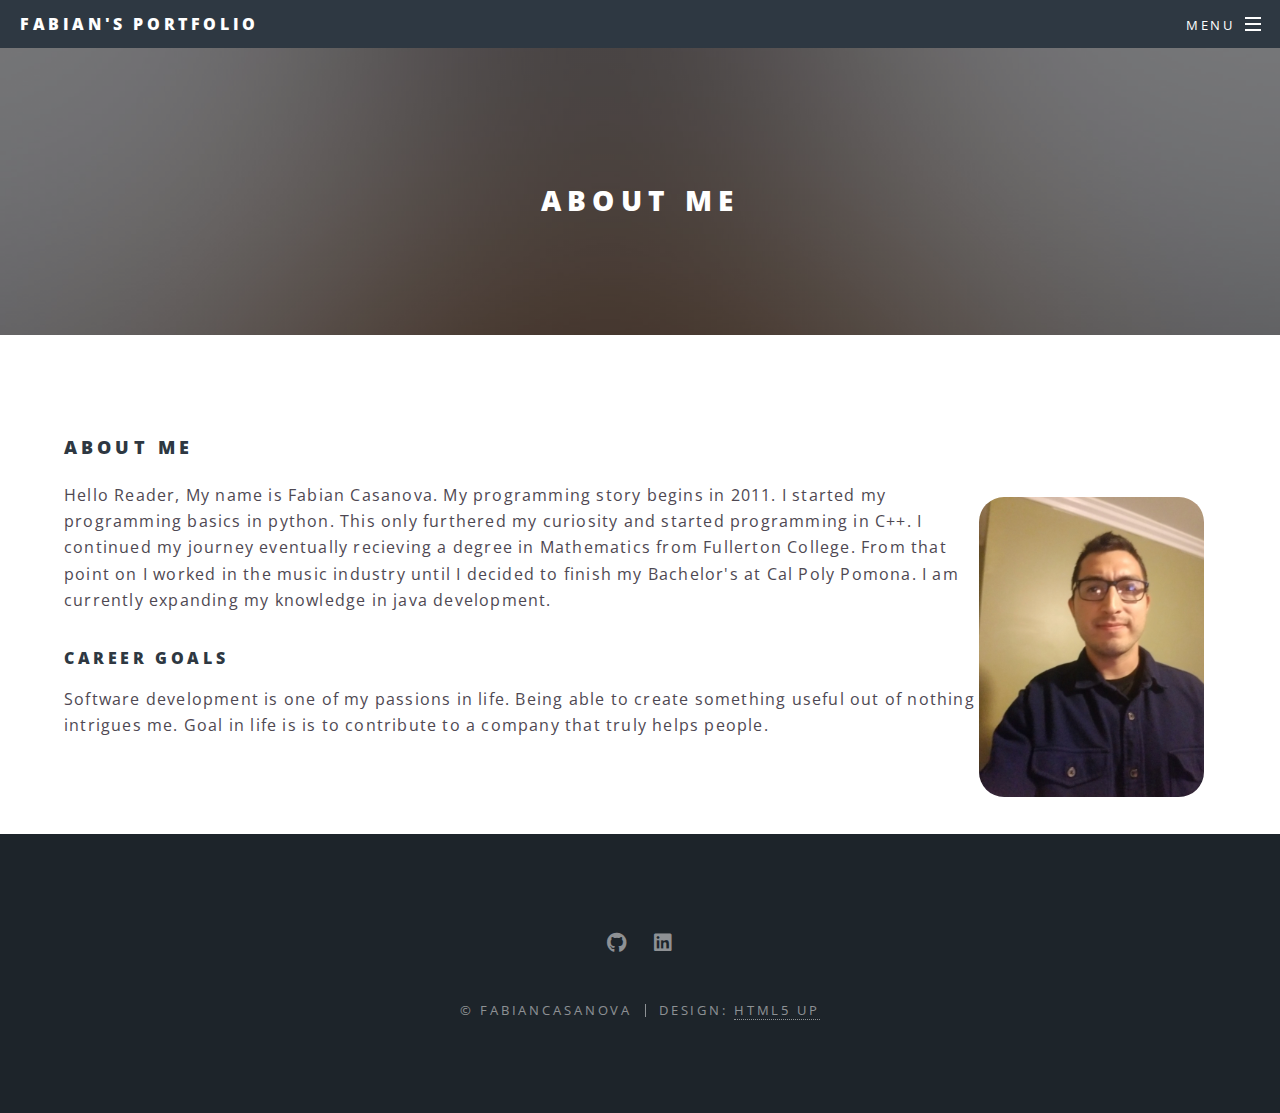
==== commit bfe14e5e: "Update aboutme.html" ====
--- a/aboutme.html
+++ b/aboutme.html
@@ -46,7 +46,7 @@
 							<div class="inner">
 
 								<h3>About Me</h3>
-								<image class="image fabian" src="oldimages/fabian.jpg"></image>
+								<image class="image fabian" src="images/fabian.jpg"></image>
 								<p>Hello Reader, My name is Fabian Casanova.  My programming story begins in 2011.  I started my programming basics in python.  This only furthered my curiosity and started programming in C++.  
 									I continued my journey eventually recieving a degree in Mathematics from Fullerton College.  From that point on I worked in the music industry until I decided to finish
 									my Bachelor's at Cal Poly Pomona.  I am currently expanding my knowledge in java development.</p>
